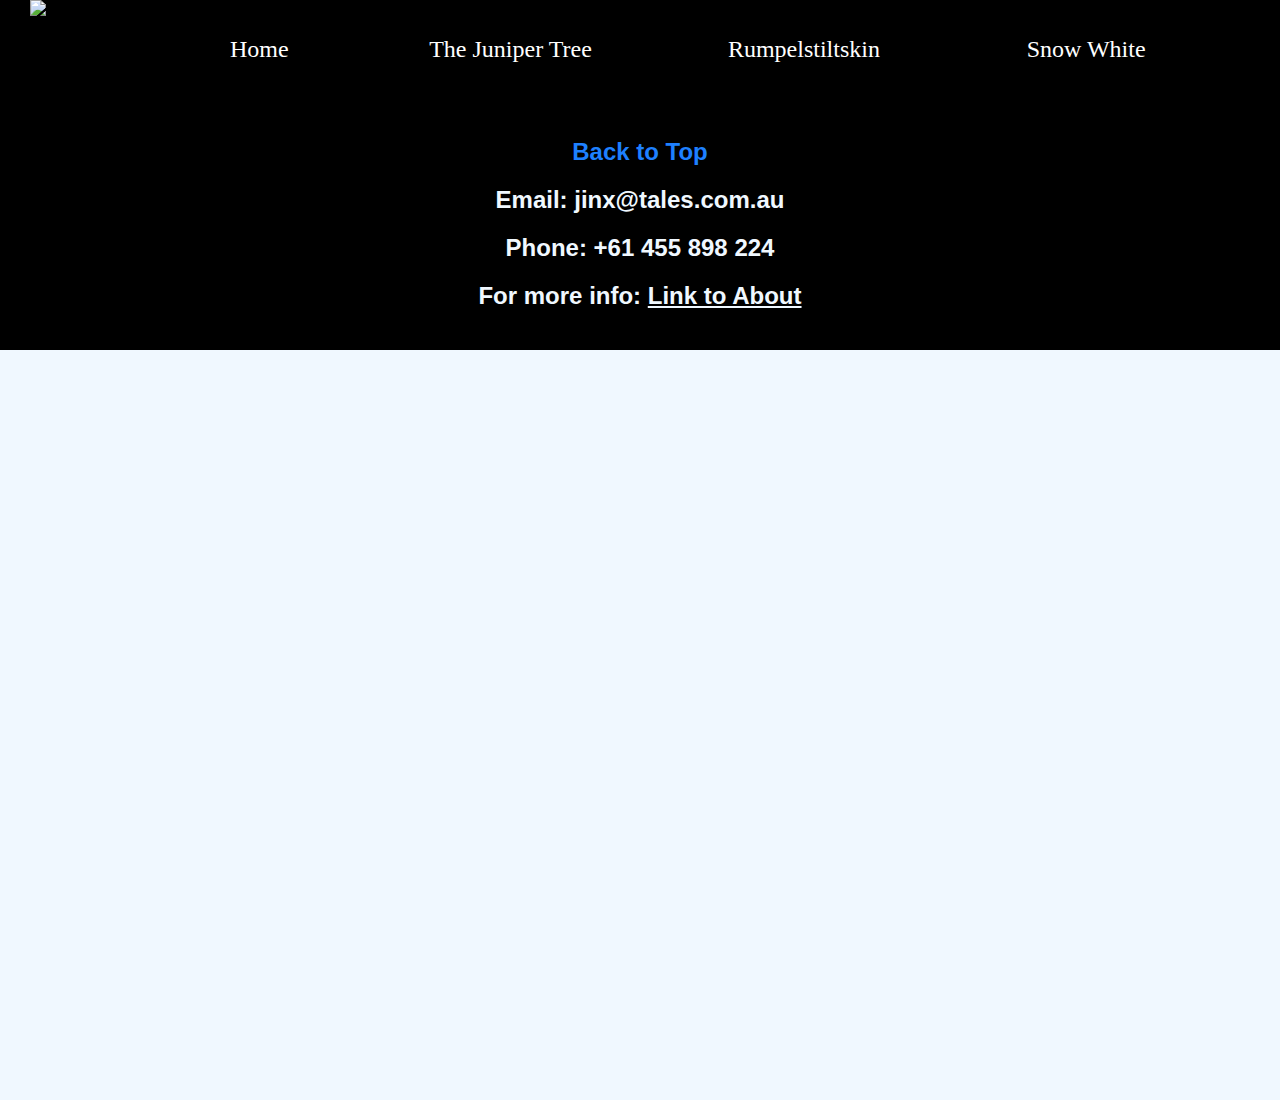
==== Jinx Tales About.html @ acdb60e2 "Add files via upload" ====
<!DOCTYPE html>
    <html>
        <head>
            <title>Jinx Tales About Page</title>
            <link rel="stylesheet" href="about.css">
            <link rel="stylesheet" href="general.css">
            <link rel="stylesheet" href="header.css">
            <link rel="preconnect" href="https://fonts.googleapis.com">
            <link rel="preconnect" href="https://fonts.gstatic.com" crossorigin>
            <link href="https://fonts.googleapis.com/css2?family=Roboto:wght@400;500;700&display=swap" rel="stylesheet">
        </head>
        <body>
            <div id="MasterDiv" style="width: auto; height: auto; min-height: 1000px; background-color: aliceblue;">
                <header id="HeaderDiv" class="block" style="width: 100%; background-color: black; max-height: 100px;">
                    <a href="Jinx Tales Homepage.html"><div id="LogoDiv" style="height: 100px; width: 160px; padding-left: 30px; float: left;"><img src="https://thumbs2.imgbox.com/77/3c/QIcdZrcu_t.jpg"></div></a>
                    <a href="Jinx Tales Homepage.html"><div id="MenuItemDiv" class="MenuItemDiv" style="float: left;"><font face="Consolas" size="5"><center>Home</center></font></div></a>
                    <a href="Jinx Tales The Juniper Tree.html"><div id="MenuItemDiv" class="MenuItemDiv" style="float: left;"><font face="Consolas" size="5"><center>The Juniper Tree</center></font></div></a>
                    <a href="Jinx Tales Rumpelstiltskin.html"><div id="MenuItemDiv" class="MenuItemDiv" style="float: left;"><font face="Consolas" size="5"><center>Rumpelstiltskin</center></font></div></a>                      
                    <a href="Jinx Tales Snow White.html"><div id="MenuItemDiv" class="MenuItemDiv" style="float: left;"><font face="Consolas" size="5"><center>Snow White</center></font></div></a>
                    <a href="Jinx Tales About.html"><div id="MenuItemDiv" class="MenuItemDiv" style="float: left;"><font face="Consolas" size="5"><center>About</center></font></div></a>
                </header>
                <main>

                </main>
                <center><footer id="FooterDiv" class="footer" style="background-color: black; height: 250px;">
                    <br>
                    <div class="scrollup">
                        <h2>
                            <a class="BacktoTop" href="Jinx Tales About.html">Back to Top
                                <div class="tooltip">Scroll to the Top of the Page</div>
                            </a>
                        </h2>
                    </div>
                    <h2>Email: jinx@tales.com.au</h2>
                    <h2>Phone: +61 455 898 224</h2>
                    <h2>For more info: <u>Link to About</u> </h2>
                </footer></center>
            </div>
        </body>
    </html>
---- general.css ----
body { 
    padding-top: 100px;
    margin: 0;
}

h1 {
    color: rgb(209, 23, 23);
    text-align: center;
    padding: 450px 0px;
    font-size: 100px;
}

h2 {
    color: aliceblue;
    text-align: center;
    vertical-align: middle;
    font-family: 'Trebuchet MS', sans-serif;
}

ol, p {
	color: black;
    text-align: center;
    font-family: Roboto, Arial;
    line-height: 20px;
    margin: 0px 30px;
}

a {
    color: inherit; 
    text-decoration: none;
}
---- header.css ----
header{
    display: grid;
    grid-template-columns: 1.2fr 2fr 3fr 3fr 3fr 1fr 1fr;
    white-space: collapse;
    height: 100%;
    width: 100%;
    position: fixed;
    background-position: center;
    top: 0px;
    z-index: 100;
}

.block{
    position: fixed;
    min-width: 1525px;
}

.footer{
    height: 100%;
    width: 100%;
    text-align: center;
}

.MenuItemDiv{
    padding: 36px 40px;
    transition: padding 1s, background-color 1s, border-radius 1s, color 1s;
    background-color: black;
    cursor: pointer;
    border-radius: 8px;
    border-width: 0px;
    color: white;
}
.MenuItemDiv:hover{
    padding: 45px 80px;
    background-color: white;
    border-radius: 12px;
    color: black;
}

.BacktoTop{
    color: rgb(30, 128, 255);
    transition: color 0.25s;
    display: flex;
    position: relative;
    justify-content: center;
    align-items: center;
}

.BacktoTop:hover{
    color: rgb(67, 149, 255);
}

.BacktoTop .tooltip {
    position: absolute;
    background-color: rgba(96, 96, 96, 0.9);
    color: white;
    padding: 4px 8px;
    border-radius: 2px;
    font-size: 12px;
    bottom: 100px;
    opacity: 0;
    transition: opacity 0.15s;
    pointer-events: none;
    white-space: nowrap;
}

.BacktoTop:hover .tooltip {
    opacity: 1;
}
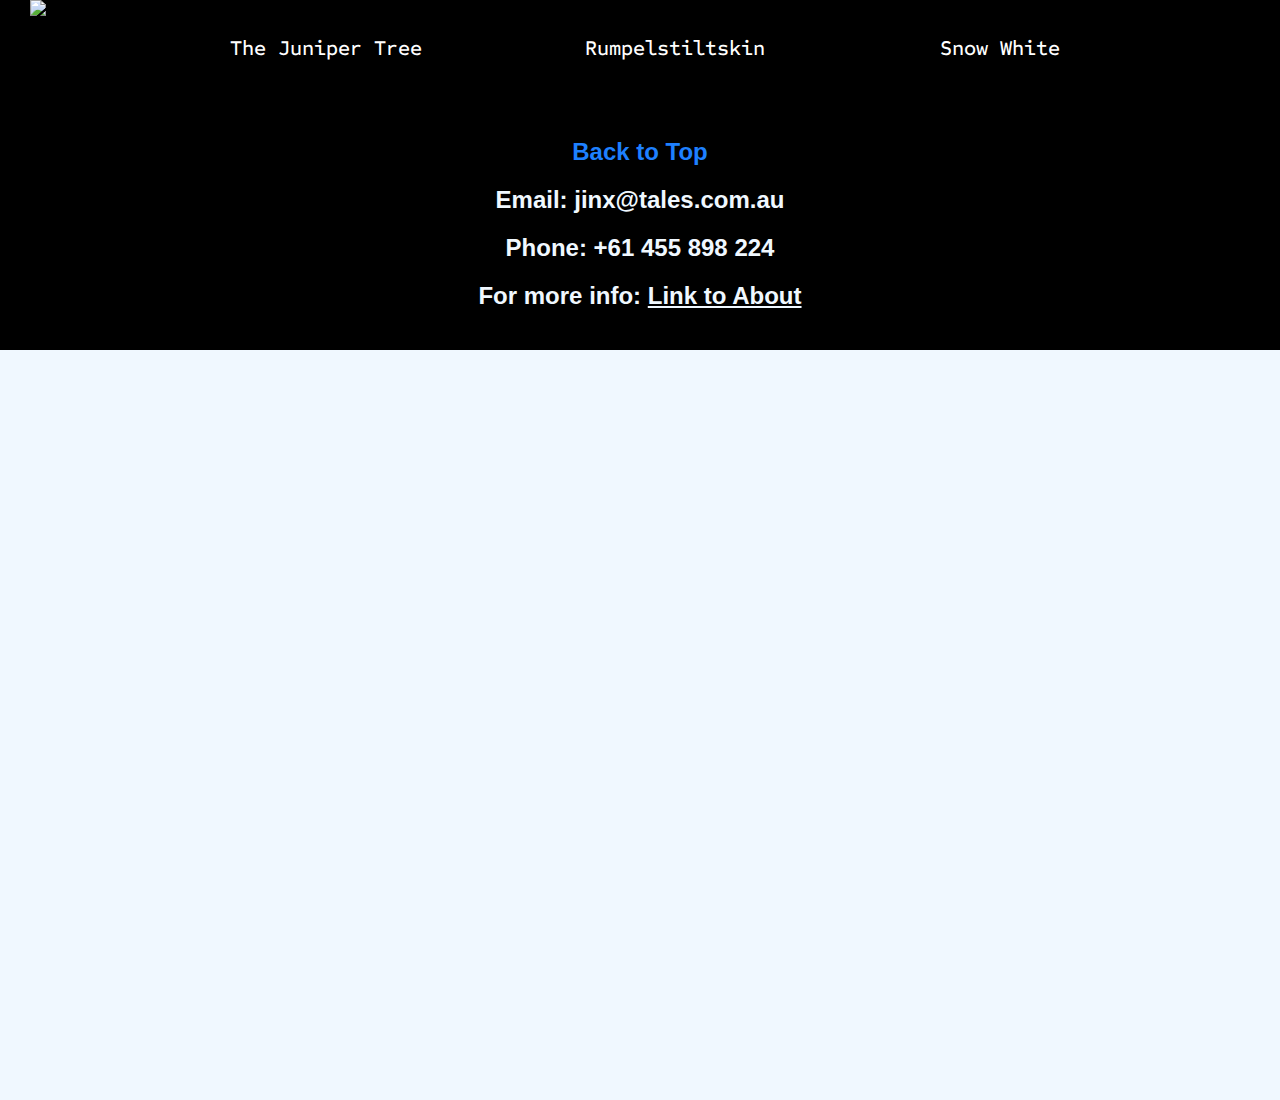
==== commit 3bc1846d: "Add files via upload" ====
--- a/Jinx Tales About.html
+++ b/Jinx Tales About.html
@@ -1,23 +1,22 @@
 <!DOCTYPE html>
     <html>
         <head>
-            <title>Jinx Tales About Page</title>
+            <title>Jinx Tales: About Page</title>
             <link rel="stylesheet" href="about.css">
             <link rel="stylesheet" href="general.css">
             <link rel="stylesheet" href="header.css">
             <link rel="preconnect" href="https://fonts.googleapis.com">
             <link rel="preconnect" href="https://fonts.gstatic.com" crossorigin>
-            <link href="https://fonts.googleapis.com/css2?family=Roboto:wght@400;500;700&display=swap" rel="stylesheet">
+            <link href="https://fonts.googleapis.com/css2?family=Roboto:wght@400;500;700&family=Sometype+Mono:wght@400;500;600;700&display=swap" rel="stylesheet">
         </head>
         <body>
             <div id="MasterDiv" style="width: auto; height: auto; min-height: 1000px; background-color: aliceblue;">
                 <header id="HeaderDiv" class="block" style="width: 100%; background-color: black; max-height: 100px;">
                     <a href="Jinx Tales Homepage.html"><div id="LogoDiv" style="height: 100px; width: 160px; padding-left: 30px; float: left;"><img src="https://thumbs2.imgbox.com/77/3c/QIcdZrcu_t.jpg"></div></a>
-                    <a href="Jinx Tales Homepage.html"><div id="MenuItemDiv" class="MenuItemDiv" style="float: left;"><font face="Consolas" size="5"><center>Home</center></font></div></a>
-                    <a href="Jinx Tales The Juniper Tree.html"><div id="MenuItemDiv" class="MenuItemDiv" style="float: left;"><font face="Consolas" size="5"><center>The Juniper Tree</center></font></div></a>
-                    <a href="Jinx Tales Rumpelstiltskin.html"><div id="MenuItemDiv" class="MenuItemDiv" style="float: left;"><font face="Consolas" size="5"><center>Rumpelstiltskin</center></font></div></a>                      
-                    <a href="Jinx Tales Snow White.html"><div id="MenuItemDiv" class="MenuItemDiv" style="float: left;"><font face="Consolas" size="5"><center>Snow White</center></font></div></a>
-                    <a href="Jinx Tales About.html"><div id="MenuItemDiv" class="MenuItemDiv" style="float: left;"><font face="Consolas" size="5"><center>About</center></font></div></a>
+                    <a href="Jinx Tales The Juniper Tree.html"><div id="MenuItemDiv" class="MenuItemDiv" style="float: left;" width="300px"><center>The Juniper Tree</center></font></div></a>
+                    <a href="Jinx Tales Rumpelstiltskin.html"><div id="MenuItemDiv" class="MenuItemDiv" style="float: left;"><center>Rumpelstiltskin</center></font></div></a>                      
+                    <a href="Jinx Tales Snow White.html"><div id="MenuItemDiv" class="MenuItemDiv" style="float: left;"><center>Snow White</center></font></div></a>
+                    <a href="Jinx Tales About.html"><div id="MenuItemDiv" class="MenuItemDiv" style="float: left;"><center>About</center></font></div></a>
                 </header>
                 <main>
 
--- a/header.css
+++ b/header.css
@@ -1,9 +1,8 @@
 header{
     display: grid;
-    grid-template-columns: 1.2fr 2fr 3fr 3fr 3fr 1fr 1fr;
-    white-space: collapse;
-    height: 100%;
-    width: 100%;
+    grid-template-columns: 0fr 5fr 5fr 5fr 3.2fr 0.6fr;
+    column-gap: 0px;
+    white-space: trim;
     position: fixed;
     background-position: center;
     top: 0px;
@@ -22,6 +21,9 @@
 }
 
 .MenuItemDiv{
+    font-family: Sometype Mono, Arial, serif;
+    font-weight: 500;
+    font-size: 21px;
     padding: 36px 40px;
     transition: padding 1s, background-color 1s, border-radius 1s, color 1s;
     background-color: black;
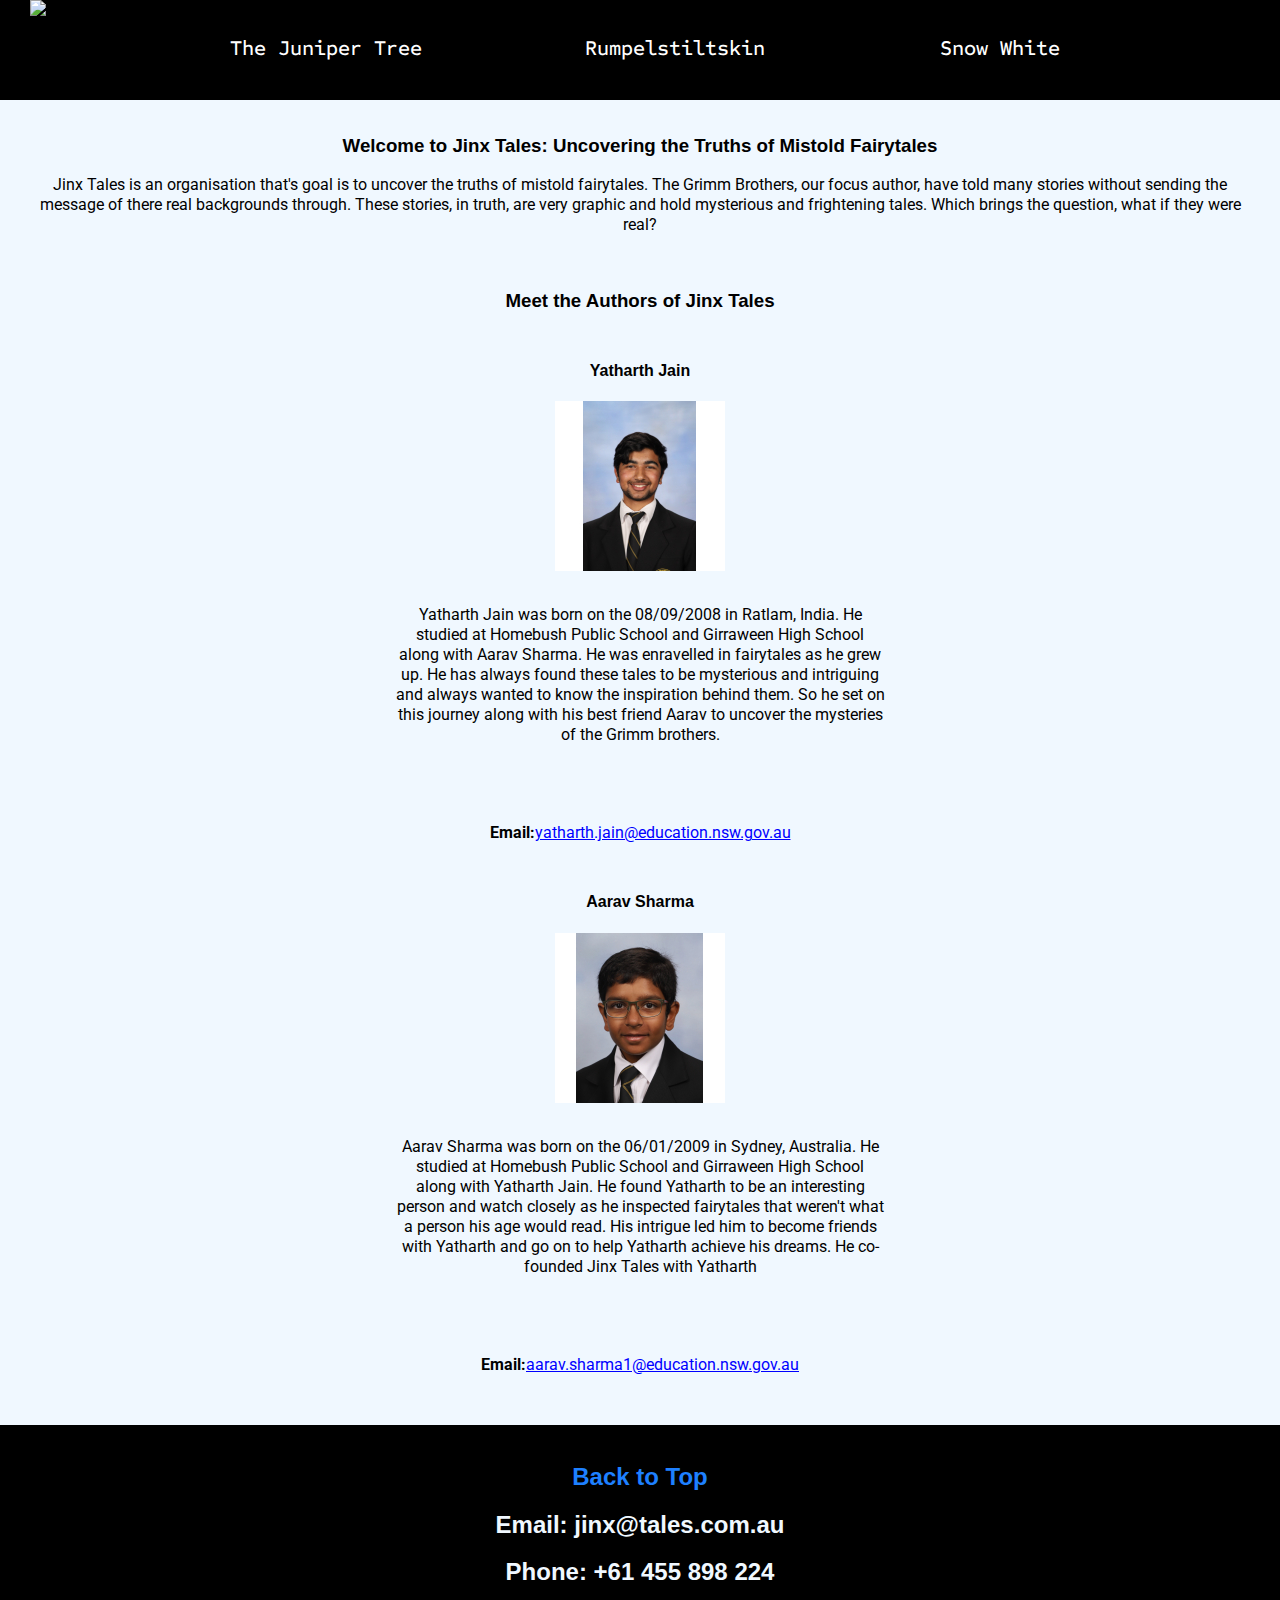
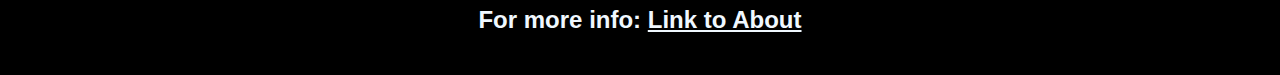
==== commit e068bb07: "Add files via upload" ====
--- a/Jinx Tales About.html
+++ b/Jinx Tales About.html
@@ -19,7 +19,29 @@
                     <a href="Jinx Tales About.html"><div id="MenuItemDiv" class="MenuItemDiv" style="float: left;"><center>About</center></font></div></a>
                 </header>
                 <main>
-
+                    <br>
+                    <br>
+                    <h3>Welcome to Jinx Tales: Uncovering the Truths of Mistold Fairytales</h3>
+                    <p>Jinx Tales is an organisation that's goal is to uncover the truths of mistold fairytales. The Grimm Brothers, our focus author, have told many stories without sending the message of there real backgrounds through. These stories, in truth, are very graphic and hold mysterious and frightening tales. Which brings the question, what if they were real?</p>
+                    <br>
+                    <br>
+                    <center><div>
+                        <h3>Meet the Authors of Jinx Tales</h3>
+                        <div class="YatharthJainInfo">
+                            <h4>Yatharth Jain</h4>
+                            <img src="yatharth sentral.jpg" alt="yatharth">
+                            <p>Yatharth Jain was born on the 08/09/2008 in Ratlam, India. He studied at Homebush Public School and Girraween High School along with Aarav Sharma. He was enravelled in fairytales as he grew up. He has always found these tales to be mysterious and intriguing and always wanted to know the inspiration behind them. So he set on this journey along with his best friend Aarav to uncover the mysteries of the Grimm brothers.</p>
+                            <br>
+                            <p><b>Email:</b><a href="mailto: yatharth.jain@education.nsw.gov.au">yatharth.jain@education.nsw.gov.au</a></p>
+                        </div>
+                        <div class="AaravSharmaInfo">
+                            <h4>Aarav Sharma</h4>
+                            <center><img src="siuuu.jpeg" alt=""></center>
+                            <p>Aarav Sharma was born on the 06/01/2009 in Sydney, Australia. He studied at Homebush Public School and Girraween High School along with Yatharth Jain. He found Yatharth to be an interesting person and watch closely as he inspected fairytales that weren't what a person his age would read. His intrigue led him to become friends with Yatharth and go on to help Yatharth achieve his dreams. He co-founded Jinx Tales with Yatharth</p>
+                            <br>
+                            <p><b>Email:</b><a href="mailto: aarav.sharma1@education.nsw.gov.au">aarav.sharma1@education.nsw.gov.au</a></p>
+                        </div> 
+                    </div></center>
                 </main>
                 <center><footer id="FooterDiv" class="footer" style="background-color: black; height: 250px;">
                     <br>
--- a/about.css
+++ b/about.css
@@ -0,0 +1,17 @@
+
+
+.YatharthJainInfo, .AaravSharmaInfo {
+    width: 550px;
+    text-align: center;
+    vertical-align: middle;
+    margin: 50px 100px;
+}
+
+.YatharthJainInfo p, .AaravSharmaInfo p {
+    margin: 30px;
+}
+
+p a {
+    text-decoration: underline;
+    color: blue;
+}--- a/general.css
+++ b/general.css
@@ -1,5 +1,5 @@
 body { 
-    padding-top: 100px;
+    padding-top: 80px;
     margin: 0;
 }
 
@@ -12,6 +12,13 @@
 
 h2 {
     color: aliceblue;
+    text-align: center;
+    vertical-align: middle;
+    font-family: 'Trebuchet MS', sans-serif;
+}
+
+h3, h4 {
+    color: black;
     text-align: center;
     vertical-align: middle;
     font-family: 'Trebuchet MS', sans-serif;
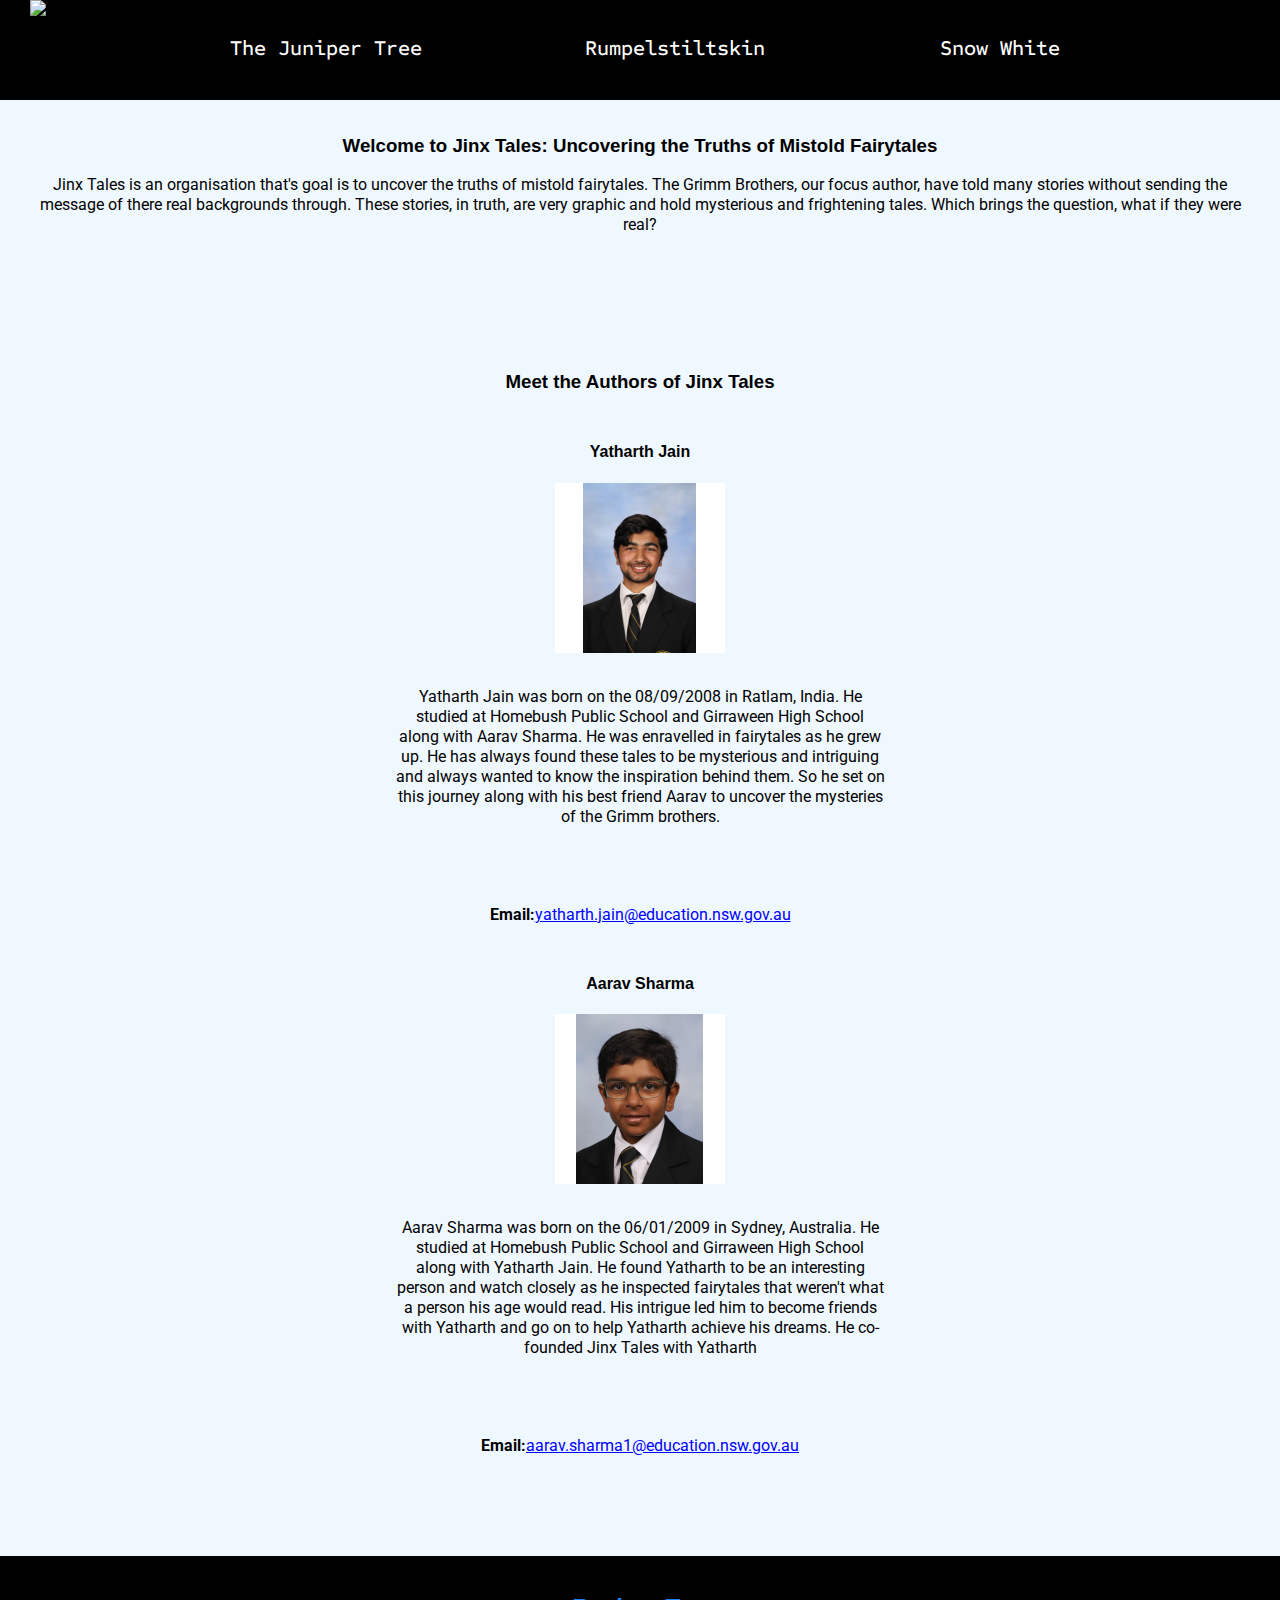
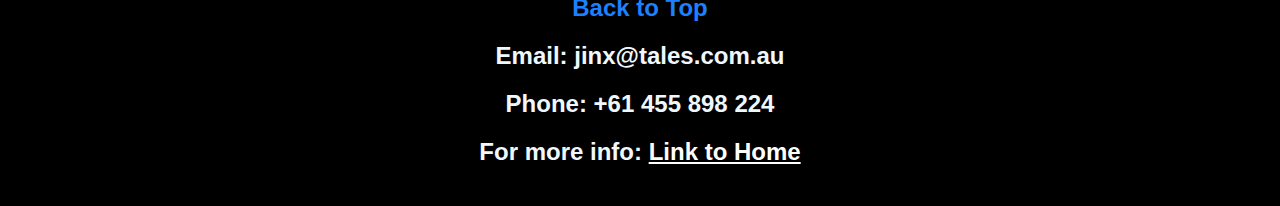
==== commit b410b54b: "Add files via upload" ====
--- a/Jinx Tales About.html
+++ b/Jinx Tales About.html
@@ -9,7 +9,7 @@
             <link rel="preconnect" href="https://fonts.gstatic.com" crossorigin>
             <link href="https://fonts.googleapis.com/css2?family=Roboto:wght@400;500;700&family=Sometype+Mono:wght@400;500;600;700&display=swap" rel="stylesheet">
         </head>
-        <body>
+        <body id="body">
             <div id="MasterDiv" style="width: auto; height: auto; min-height: 1000px; background-color: aliceblue;">
                 <header id="HeaderDiv" class="block" style="width: 100%; background-color: black; max-height: 100px;">
                     <a href="Jinx Tales Homepage.html"><div id="LogoDiv" style="height: 100px; width: 160px; padding-left: 30px; float: left;"><img src="https://thumbs2.imgbox.com/77/3c/QIcdZrcu_t.jpg"></div></a>
@@ -25,7 +25,7 @@
                     <p>Jinx Tales is an organisation that's goal is to uncover the truths of mistold fairytales. The Grimm Brothers, our focus author, have told many stories without sending the message of there real backgrounds through. These stories, in truth, are very graphic and hold mysterious and frightening tales. Which brings the question, what if they were real?</p>
                     <br>
                     <br>
-                    <center><div>
+                    <center><div class="authorinfo">
                         <h3>Meet the Authors of Jinx Tales</h3>
                         <div class="YatharthJainInfo">
                             <h4>Yatharth Jain</h4>
@@ -47,14 +47,14 @@
                     <br>
                     <div class="scrollup">
                         <h2>
-                            <a class="BacktoTop" href="Jinx Tales About.html">Back to Top
+                            <a class="BacktoTop" href="#body">Back to Top
                                 <div class="tooltip">Scroll to the Top of the Page</div>
                             </a>
                         </h2>
                     </div>
                     <h2>Email: jinx@tales.com.au</h2>
                     <h2>Phone: +61 455 898 224</h2>
-                    <h2>For more info: <u>Link to About</u> </h2>
+                    <h2>For more info: <a class="linkto" href="Jinx Tales Homepage.html"><u>Link to Home</u></a> </h2>
                 </footer></center>
             </div>
         </body>
--- a/about.css
+++ b/about.css
@@ -1,5 +1,3 @@
-
-
 .YatharthJainInfo, .AaravSharmaInfo {
     width: 550px;
     text-align: center;
@@ -14,4 +12,17 @@
 p a {
     text-decoration: underline;
     color: blue;
+}
+
+.authorinfo {
+    margin: 100px 100px;
+}
+
+.linkto {
+    color: white;
+    transtion: color 1s;
+}
+
+.linkto:hover {
+    color: rgb(67, 149, 255);
 }--- a/general.css
+++ b/general.css
@@ -37,3 +37,6 @@
     text-decoration: none;
 }
 
+html {
+    scroll-behavior: smooth;
+}